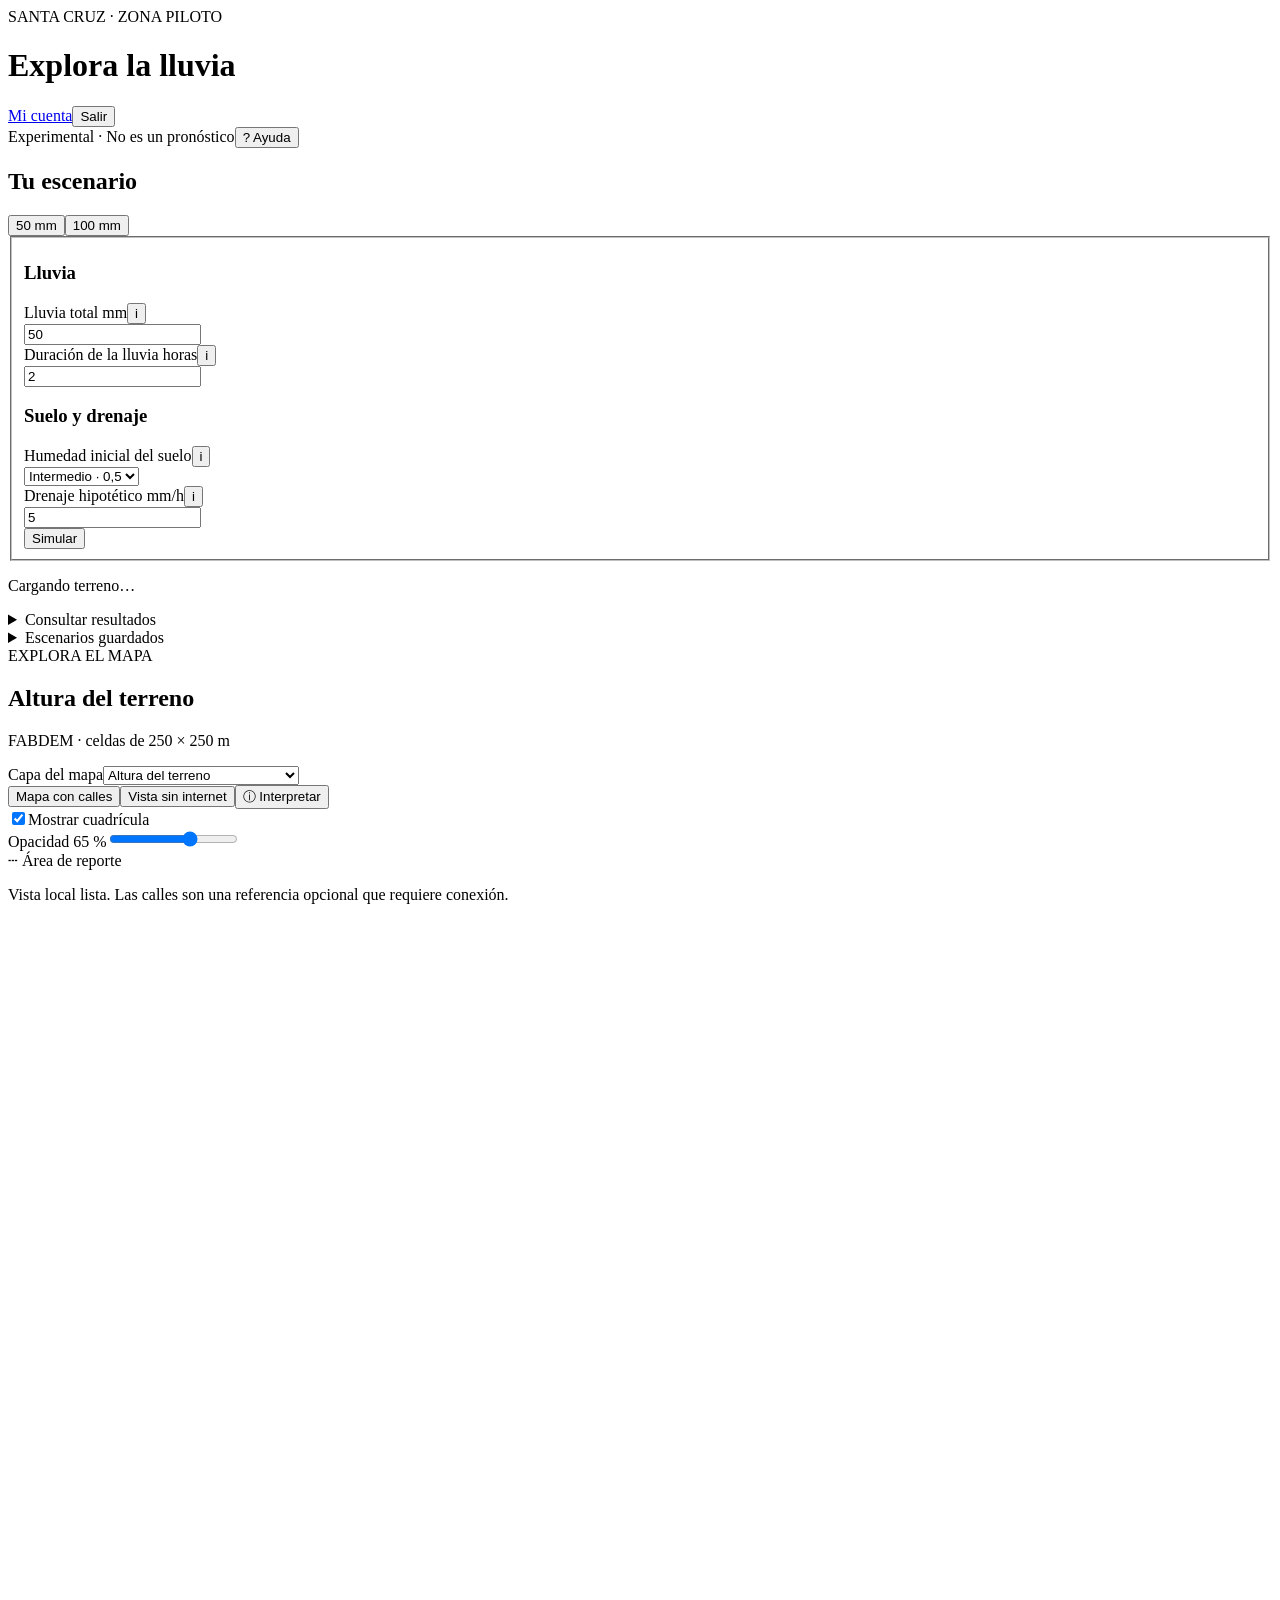
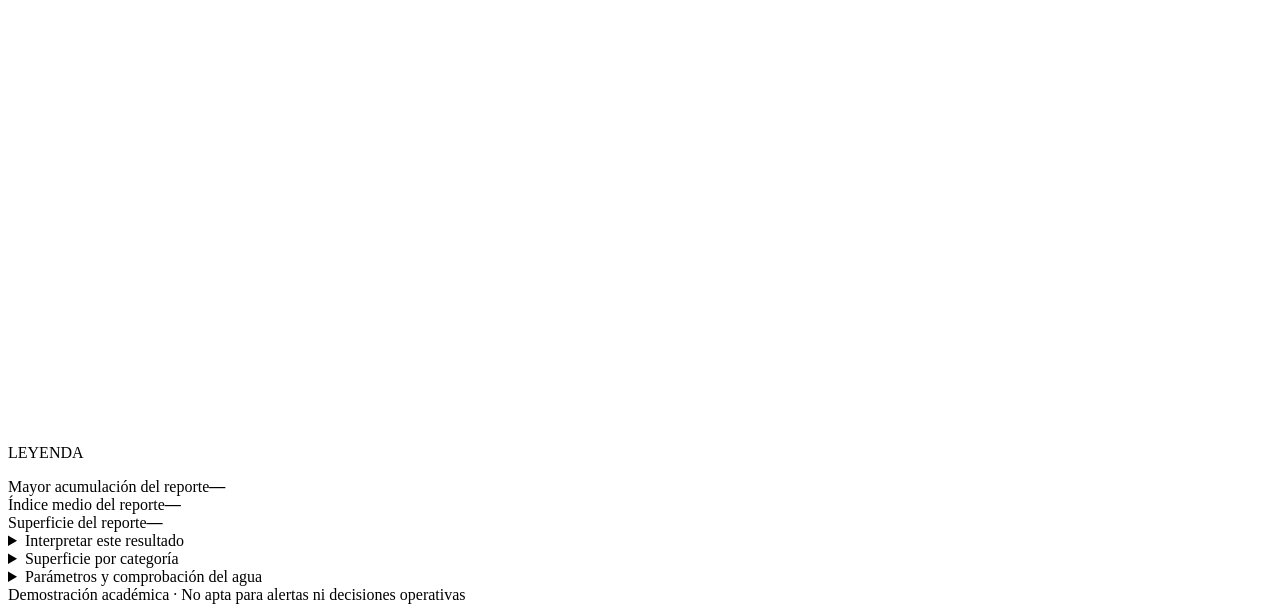
==== web/index.html @ db0a063e "Conecta interfaz y mapa con la API .NET" ====
<!doctype html><html lang="es"><head><meta charset="utf-8"><meta name="viewport" content="width=device-width,initial-scale=1"><title>Explorar la lluvia · Santa Cruz</title><link rel="stylesheet" href="/static/style.css"><link rel="stylesheet" href="/static/polish.css"><link rel="stylesheet" href="/static/compact.css"><link rel="stylesheet" href="/static/map-design.css"><link rel="stylesheet" href="/static/auth.css"></head><body>
<header><div><span class="eyebrow">SANTA CRUZ · ZONA PILOTO</span><h1>Explora la lluvia</h1></div><div class="header-actions"><nav class="session-nav" aria-label="Cuenta"><span id="identity" class="identity"></span><a id="admin-link" href="/admin/users" hidden>Usuarios</a><a href="/account">Mi cuenta</a><button type="button" id="logout">Salir</button></nav><span class="badge">Experimental · No es un pronóstico</span><button type="button" class="secondary" data-help="help-start">? Ayuda</button></div></header>
<main><aside>
<section><h2>Tu escenario</h2><div class="presets"><button type="button" data-rain="50" class="secondary">50 mm</button><button type="button" data-rain="100" class="secondary">100 mm</button></div>
<form id="scenario"><fieldset id="inputs"><div class="form-group"><h3>Lluvia</h3>
<div class="field-heading"><label for="rain">Lluvia total <span>mm</span></label><button type="button" class="info-button" data-help="help-rain" aria-label="Ayuda sobre lluvia">i</button></div><input id="rain" name="rain_mm" type="number" min="0" max="300" step="any" value="50"  required>
<div class="field-heading"><label for="duration">Duración de la lluvia <span>horas</span></label><button type="button" class="info-button" data-help="help-rain" aria-label="Ayuda sobre duración">i</button></div><input id="duration" name="duration_h" type="number" min="0.1" max="24" step="any" value="2" required><p id="intensity" class="intensity"></p>
</div><div class="form-group"><h3>Suelo y drenaje</h3><div class="field-heading"><label for="saturation">Humedad inicial del suelo</label><button type="button" class="info-button" data-help="help-soil" aria-label="Ayuda sobre humedad">i</button></div><select id="saturation" name="saturation"><option value="0">Seco · 0</option><option value="0.5" selected>Intermedio · 0,5</option><option value="1">Saturado · 1</option></select>
<div class="field-heading"><label for="drainage">Drenaje hipotético <span>mm/h</span></label><button type="button" class="info-button" data-help="help-drainage" aria-label="Ayuda sobre drenaje">i</button></div><input id="drainage" name="drainage_mmh" type="number" min="0" max="100" step="any" value="5" required></div><button id="execute" type="submit">Simular</button></fieldset></form>
<p id="status" role="status" aria-live="polite">Cargando terreno…</p><p id="dirty" class="note" hidden>Cambiaste la configuración. El mapa conserva la última ejecución; pulsa «Simular» para actualizarlo.</p></section>
<details class="panel history-panel"><summary id="history-label">Consultar resultados</summary><label class="sr-only" for="history">Ejecuciones guardadas</label><select id="history"><option value="">Selecciona una ejecución</option></select><p id="history-warning" class="note" role="status" hidden></p></details>
<details class="panel"><summary>Escenarios guardados</summary>
<label for="saved-scenarios">Cargar escenario</label><select id="saved-scenarios"><option value="">Nuevo escenario</option></select>
<label for="scenario-name">Nombre</label><input id="scenario-name" maxlength="100" placeholder="Ej. Lluvia intensa">
<button id="save-scenario" type="button" class="secondary">Guardar escenario</button>
<p class="muted">Guarda los parámetros actuales. Cada simulación conserva sus propios valores.</p></details></aside><article>
<section class="map-panel"><div class="map-heading"><div><span class="eyebrow">EXPLORA EL MAPA</span><h2 id="map-title">Altura del terreno</h2><p id="map-caption">FABDEM · celdas de 250 × 250 m</p></div><label for="layer">Capa del mapa<select id="layer"><option value="elevation">Altura del terreno</option><option value="index" disabled>Índice relativo (0–100)</option><option value="maximum_mm" disabled>Agua máxima simulada (mm)</option></select></label></div>
<div class="map-tools"><button id="online-map" class="secondary" type="button" aria-pressed="false">Mapa con calles</button><button id="local-map" class="secondary" type="button" aria-pressed="true">Vista sin internet</button><button id="reset-view" class="secondary" type="button" hidden>Centrar zona</button><button type="button" class="secondary" data-help="help-map">ⓘ Interpretar</button></div><div class="display-controls"><label class="grid-toggle"><input id="grid-lines" type="checkbox" checked>Mostrar cuadrícula</label><div class="opacity-control"><label for="grid-opacity">Opacidad <output id="opacity-value" for="grid-opacity">65 %</output></label><input id="grid-opacity" type="range" min="0" max="100" step="5" value="65"></div><span class="zone-key">┄ Área de reporte</span></div><p id="map-status" class="muted" role="status">Vista local lista. Las calles son una referencia opcional que requiere conexión.</p>
<div class="map-stage"><div id="leaflet-map" hidden aria-label="Mapa interactivo de la zona piloto"></div><svg id="map" viewBox="0 0 700 620" role="group" aria-label="Malla de Santa Cruz, norte arriba"></svg><div class="floating-legend"><span class="legend-title">LEYENDA</span><div id="legend" aria-label="Leyenda"></div></div></div><p id="layer-help" class="muted"></p><div id="cell-card" class="cell-card" hidden><div class="cell-heading"><div><span class="eyebrow">CELDA SELECCIONADA</span><h3 id="cell-title"></h3></div><button id="close-cell" type="button" class="secondary" aria-label="Cerrar ficha de celda">Cerrar ×</button></div><div id="cell-info" class="cell-values" aria-live="polite"></div><p id="cell-location"></p></div></section>
<div class="metrics"><section><span>Mayor acumulación del reporte</span><strong id="maximum">—</strong></section><section><span>Índice medio del reporte</span><strong id="mean">—</strong></section><section><span>Superficie del reporte</span><strong id="report-area">—</strong></section></div><details class="panel result-card"><summary>Interpretar este resultado</summary><span class="eyebrow">CÓMO LEER EL RESULTADO</span><h2 id="result-heading">Primero, ejecuta un escenario</h2><p id="explanation">Configura la lluvia a la izquierda. El simulador agrega agua, descuenta infiltración y drenaje y la transfiere entre celdas según el relieve.</p><p class="note">Un índice de 80 no significa 80 % de probabilidad de inundación. Los colores muestran una respuesta simulada bajo supuestos.</p></details>

<details class="panel"><summary>Superficie por categoría</summary><div id="areas"><p class="muted">Disponible después de ejecutar.</p></div></details>
<details class="panel"><summary>Parámetros y comprobación del agua</summary><p id="result-context">Todavía no se ejecutó una simulación.</p><p>Tiempo de cálculo: <strong id="elapsed">—</strong></p><p id="balance"></p><p class="muted">El balance comprueba la contabilidad del agua, no la precisión frente a inundaciones reales. Los máximos de distintas celdas pueden ocurrir en momentos diferentes.</p><p class="note">El borde cerrado puede retener agua artificialmente. Conductancia e infiltración son provisionales; los máximos requieren revisión territorial.</p></details>

</article></main><dialog id="help-panel" aria-labelledby="help-title"><div class="help-top"><div><span class="eyebrow">GUÍA DEL PROTOTIPO</span><h2 id="help-title">Ayuda</h2></div><button type="button" id="close-help" class="secondary" aria-label="Cerrar ayuda">Cerrar ×</button></div>
<nav class="help-nav" aria-label="Temas de ayuda"><button data-topic="help-start">Empezar</button><button data-topic="help-rain">Parámetros</button><button data-topic="help-map">Mapa</button><button data-topic="help-sources">Datos</button></nav>
<section id="help-start" tabindex="-1"><h2>Configura → simula → explora</h2><p>Elige un ejemplo o ajusta los valores y pulsa <b>Simular</b>. Después cambia la capa del mapa y selecciona una celda para consultar sus valores.</p><p>Los resultados se guardan. Recuperarlos no vuelve a calcular. Si modificas los parámetros, el mapa conserva el resultado anterior hasta que simules de nuevo.</p></section>
<section id="help-rain" tabindex="-1"><h2>Lluvia y duración</h2><p>La lluvia total se expresa en milímetros: 1 mm equivale a 1 litro por metro cuadrado. Puedes probar entre 0 y 300 mm, durante 0,1 a 24 horas.</p><p>La intensidad es lluvia dividida entre duración. Se supone lluvia uniforme en toda la zona y durante todo el evento.</p></section>
<section id="help-soil" tabindex="-1"><h2>Humedad del suelo</h2><p>Seco, intermedio y saturado corresponden a 0, 0,5 y 1. A mayor humedad inicial, menos agua infiltra el modelo. La infiltración base provisional es 5 mm/h y se reduce según esta humedad.</p></section>
<section id="help-drainage" tabindex="-1"><h2>Drenaje hipotético</h2><p>Es el agua que suponemos que el drenaje retira cada hora, entre 0 y 100 mm/h. Se aplica uniformemente: no es una medición municipal ni representa la red de canales.</p></section>
<section id="help-map" tabindex="-1"><h2>Cómo leer el mapa</h2><p><b>Altura del terreno:</b> elevación promedio de cada celda de 250 × 250 m. Más oscuro significa mayor elevación; los decimales no implican precisión centimétrica.</p><p><b>Índice relativo:</b> escala provisional de 0 a 100, con un punto por milímetro de acumulación máxima simulada, limitada a 100. Un índice de 80 no significa 80 % de probabilidad.</p><p><b>Agua máxima:</b> máximo simulado en cada celda durante el evento. Puede superar la lluvia local al recibir agua de celdas vecinas; no es una profundidad real validada.</p><p>El borde discontinuo delimita el reporte de 16 km². El margen exterior completa un dominio de 36 km² y también intercambia agua.</p><p>Las calles necesitan internet y sirven como referencia visual. La vista sin internet conserva los mismos datos y permite seleccionar celdas.</p><p>En las capas de resultados, el color más oscuro comienza en 75. Consulta una celda para conocer su valor exacto.</p></section>
<section id="help-sources" tabindex="-1"><h2>Datos y limitaciones</h2><details class="panel"><summary>Fuentes, supuestos y limitaciones</summary><ul id="warnings"></ul><p>Elevación: FABDEM V1-2, Universidad de Bristol, ≈30 m de origen, promediado a 250 m. Licencia CC BY-NC-SA 4.0. Pendiente derivada. Las calles son solo una referencia visual.</p><p>Infiltración provisional; saturación constante durante el evento. Borde exterior cerrado. Sin tuberías ni desbordamiento del Piraí. La ventana termina al cesar la lluvia.</p><p>El cálculo no utiliza aprendizaje automático ni observaciones de inundaciones reales.</p></details><p>El balance del agua verifica la contabilidad del cálculo, no su precisión frente a inundaciones reales. El motor todavía requiere calibración y validación local.</p></section></dialog><footer>Demostración académica · No apta para alertas ni decisiones operativas</footer><script src="/static/session.js"></script><script src="/static/presentation.js"></script><script src="/static/app.js"></script><script src="/static/scenarios.js"></script><script src="/static/help.js"></script></body></html>
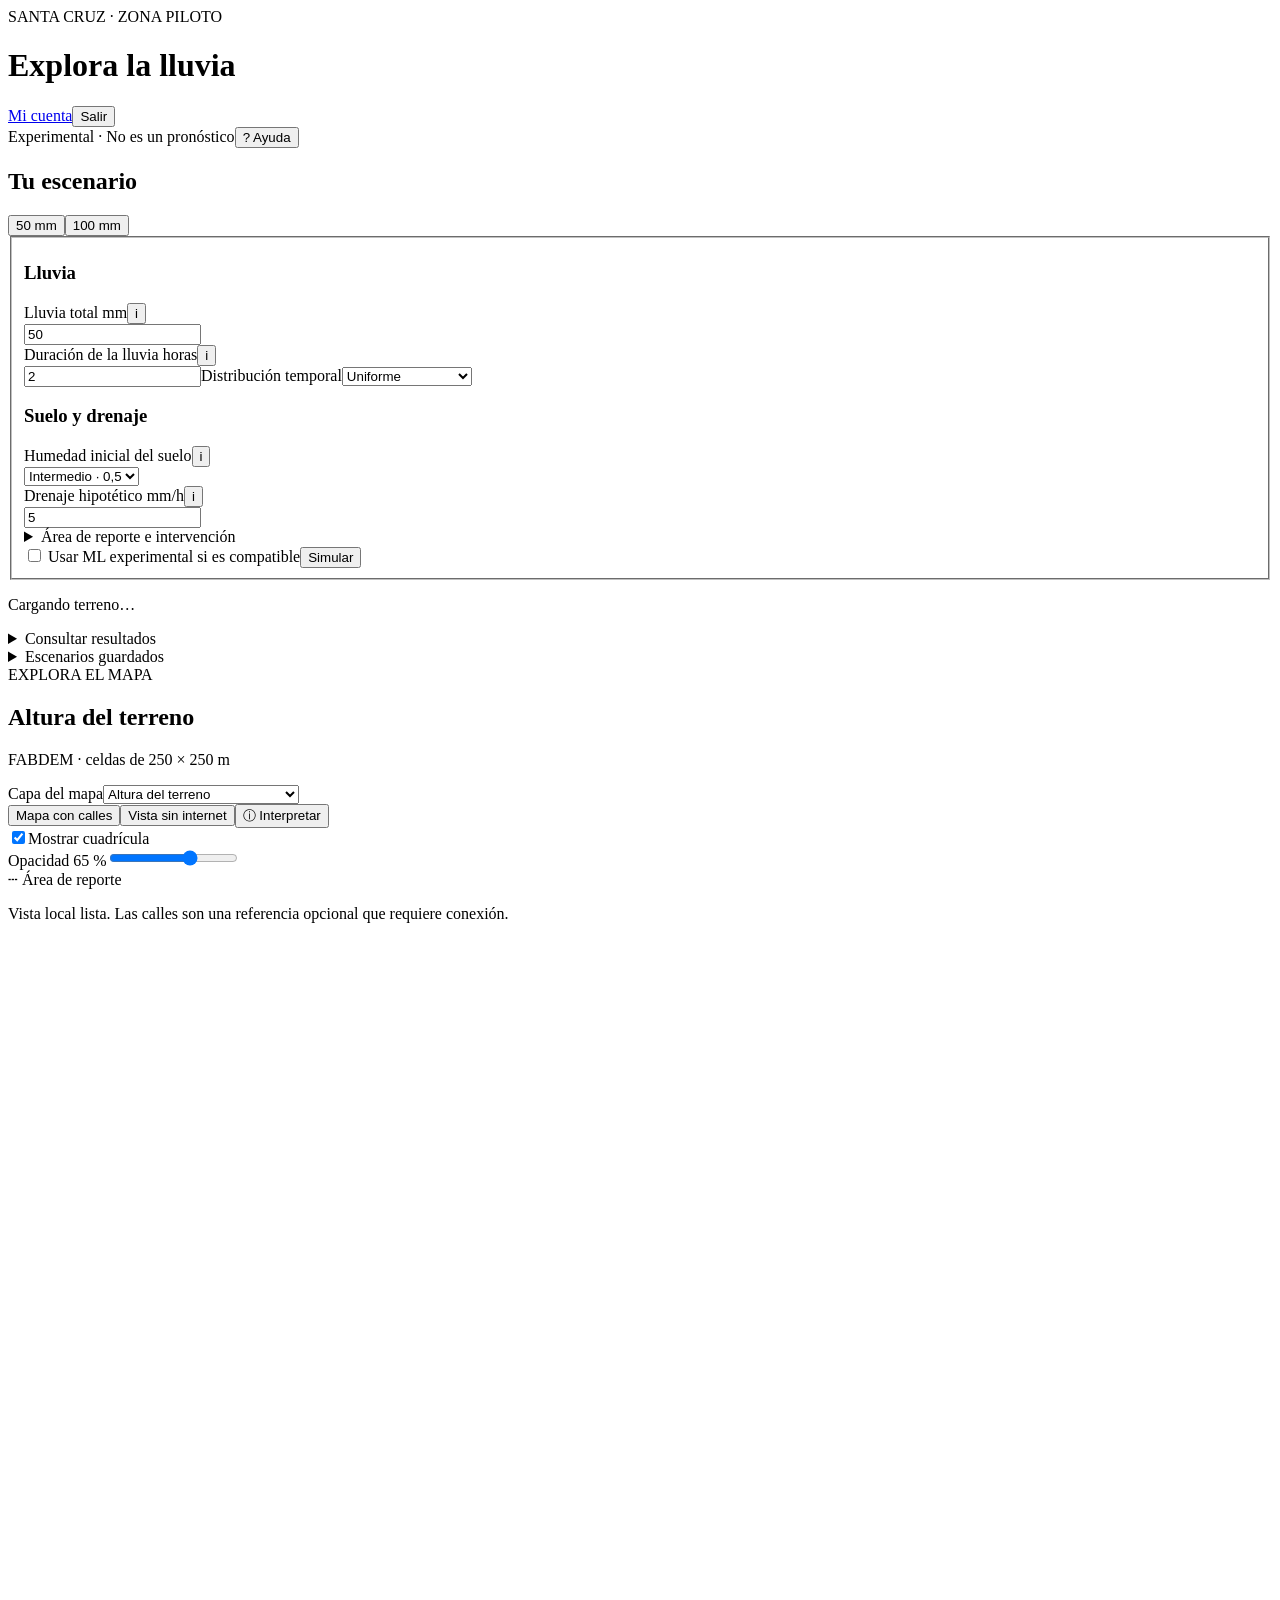
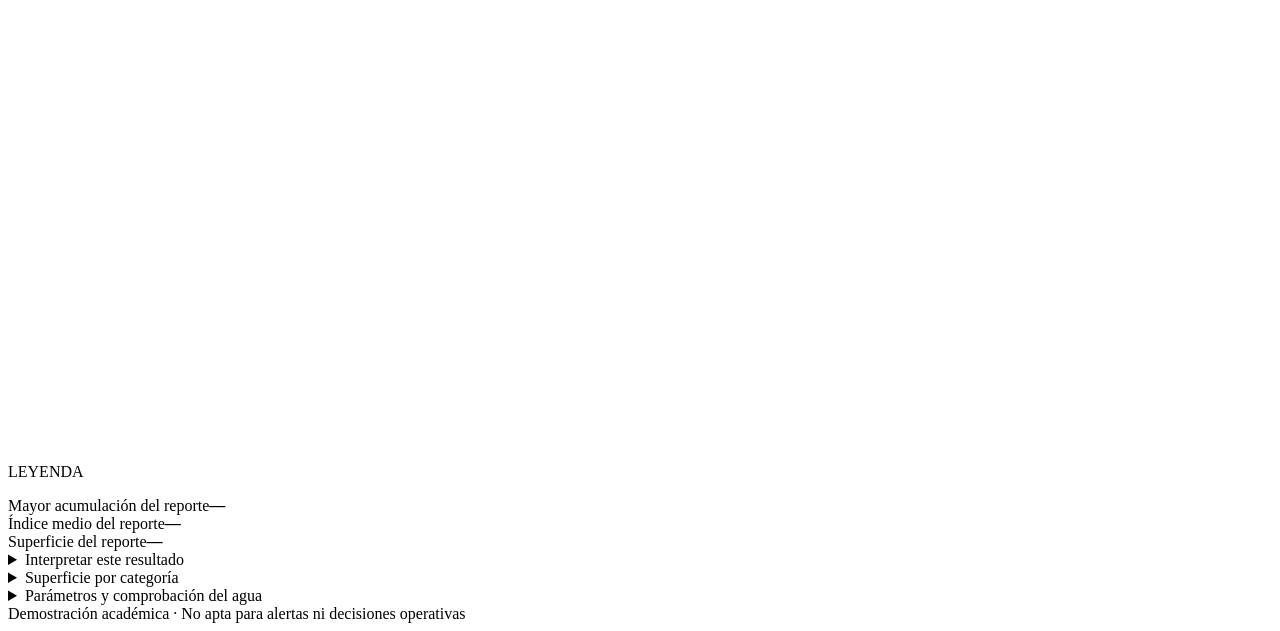
==== commit ea24a6f5: "Integra el mapa, la carga de configuración y la guía del Sprint 2" ====
--- a/web/index.html
+++ b/web/index.html
@@ -4,18 +4,18 @@
 <section><h2>Tu escenario</h2><div class="presets"><button type="button" data-rain="50" class="secondary">50 mm</button><button type="button" data-rain="100" class="secondary">100 mm</button></div>
 <form id="scenario"><fieldset id="inputs"><div class="form-group"><h3>Lluvia</h3>
 <div class="field-heading"><label for="rain">Lluvia total <span>mm</span></label><button type="button" class="info-button" data-help="help-rain" aria-label="Ayuda sobre lluvia">i</button></div><input id="rain" name="rain_mm" type="number" min="0" max="300" step="any" value="50"  required>
-<div class="field-heading"><label for="duration">Duración de la lluvia <span>horas</span></label><button type="button" class="info-button" data-help="help-rain" aria-label="Ayuda sobre duración">i</button></div><input id="duration" name="duration_h" type="number" min="0.1" max="24" step="any" value="2" required><p id="intensity" class="intensity"></p>
+<div class="field-heading"><label for="duration">Duración de la lluvia <span>horas</span></label><button type="button" class="info-button" data-help="help-rain" aria-label="Ayuda sobre duración">i</button></div><input id="duration" name="duration_h" type="number" min="0.1" max="24" step="any" value="2" required><label for="rain-profile">Distribución temporal</label><select id="rain-profile"><option value="">Uniforme</option><option value="70,30">Más lluvia al inicio</option><option value="30,70">Más lluvia al final</option><option value="custom">Personalizada</option></select><label id="rain-custom-label" hidden>Porcentajes por intervalos iguales (separados por coma)<input id="rain-custom" placeholder="20,50,30"></label><p id="intensity" class="intensity"></p>
 </div><div class="form-group"><h3>Suelo y drenaje</h3><div class="field-heading"><label for="saturation">Humedad inicial del suelo</label><button type="button" class="info-button" data-help="help-soil" aria-label="Ayuda sobre humedad">i</button></div><select id="saturation" name="saturation"><option value="0">Seco · 0</option><option value="0.5" selected>Intermedio · 0,5</option><option value="1">Saturado · 1</option></select>
-<div class="field-heading"><label for="drainage">Drenaje hipotético <span>mm/h</span></label><button type="button" class="info-button" data-help="help-drainage" aria-label="Ayuda sobre drenaje">i</button></div><input id="drainage" name="drainage_mmh" type="number" min="0" max="100" step="any" value="5" required></div><button id="execute" type="submit">Simular</button></fieldset></form>
-<p id="status" role="status" aria-live="polite">Cargando terreno…</p><p id="dirty" class="note" hidden>Cambiaste la configuración. El mapa conserva la última ejecución; pulsa «Simular» para actualizarlo.</p></section>
-<details class="panel history-panel"><summary id="history-label">Consultar resultados</summary><label class="sr-only" for="history">Ejecuciones guardadas</label><select id="history"><option value="">Selecciona una ejecución</option></select><p id="history-warning" class="note" role="status" hidden></p></details>
+<div class="field-heading"><label for="drainage">Drenaje hipotético <span>mm/h</span></label><button type="button" class="info-button" data-help="help-drainage" aria-label="Ayuda sobre drenaje">i</button></div><input id="drainage" name="drainage_mmh" type="number" min="0" max="100" step="any" value="5" required></div><details><summary>Área de reporte e intervención</summary><p>Elegí el área y marcá sus vértices en el mapa con calles o en la vista local. Mínimo tres. El borde se cierra automáticamente.</p><select id="draw-target"><option value="">Consultar celdas</option><option value="report_polygon">Dibujar reporte</option><option value="drain_polygon">Dibujar intervención</option></select><button type="button" id="clear-area">Borrar área elegida</button><button type="button" id="whole-pilot">Reportar todo el piloto (36 km²)</button><label>Tasa local (mm/h)<input id="local-rate" type="number" min="0" max="100" step="any" value="10"></label></details><label><input type="checkbox" id="prefer-ml"> Usar ML experimental si es compatible</label><button id="execute" type="submit">Simular</button></fieldset></form>
+<p id="status" role="status" aria-live="polite">Cargando terreno…</p></section>
+<details class="panel history-panel"><summary id="history-label">Consultar resultados</summary><label for="history">Ver una ejecución anterior</label><select id="history"><option value="">Selecciona una ejecución</option></select><p id="history-warning" class="note" role="status" hidden></p></details>
 <details class="panel"><summary>Escenarios guardados</summary>
-<label for="saved-scenarios">Cargar escenario</label><select id="saved-scenarios"><option value="">Nuevo escenario</option></select>
+<label for="saved-scenarios">Configuración guardada</label><select id="saved-scenarios"><option value="">Nuevo escenario</option></select><button id="load-scenario" type="button" class="secondary" disabled>Cargar configuración</button>
 <label for="scenario-name">Nombre</label><input id="scenario-name" maxlength="100" placeholder="Ej. Lluvia intensa">
 <button id="save-scenario" type="button" class="secondary">Guardar escenario</button>
 <p class="muted">Guarda los parámetros actuales. Cada simulación conserva sus propios valores.</p></details></aside><article>
 <section class="map-panel"><div class="map-heading"><div><span class="eyebrow">EXPLORA EL MAPA</span><h2 id="map-title">Altura del terreno</h2><p id="map-caption">FABDEM · celdas de 250 × 250 m</p></div><label for="layer">Capa del mapa<select id="layer"><option value="elevation">Altura del terreno</option><option value="index" disabled>Índice relativo (0–100)</option><option value="maximum_mm" disabled>Agua máxima simulada (mm)</option></select></label></div>
-<div class="map-tools"><button id="online-map" class="secondary" type="button" aria-pressed="false">Mapa con calles</button><button id="local-map" class="secondary" type="button" aria-pressed="true">Vista sin internet</button><button id="reset-view" class="secondary" type="button" hidden>Centrar zona</button><button type="button" class="secondary" data-help="help-map">ⓘ Interpretar</button></div><div class="display-controls"><label class="grid-toggle"><input id="grid-lines" type="checkbox" checked>Mostrar cuadrícula</label><div class="opacity-control"><label for="grid-opacity">Opacidad <output id="opacity-value" for="grid-opacity">65 %</output></label><input id="grid-opacity" type="range" min="0" max="100" step="5" value="65"></div><span class="zone-key">┄ Área de reporte</span></div><p id="map-status" class="muted" role="status">Vista local lista. Las calles son una referencia opcional que requiere conexión.</p>
+<p id="dirty" class="note" role="status" hidden>Hay cambios pendientes de simular. Los indicadores corresponden a la ejecución anterior.</p><div class="map-tools"><button id="online-map" class="secondary" type="button" aria-pressed="false">Mapa con calles</button><button id="local-map" class="secondary" type="button" aria-pressed="true">Vista sin internet</button><button id="reset-view" class="secondary" type="button" hidden>Centrar zona</button><button type="button" class="secondary" data-help="help-map">ⓘ Interpretar</button></div><div class="display-controls"><label class="grid-toggle"><input id="grid-lines" type="checkbox" checked>Mostrar cuadrícula</label><div class="opacity-control"><label for="grid-opacity">Opacidad <output id="opacity-value" for="grid-opacity">65 %</output></label><input id="grid-opacity" type="range" min="0" max="100" step="5" value="65"></div><span class="zone-key">┄ Área de reporte</span></div><p id="map-status" class="muted" role="status">Vista local lista. Las calles son una referencia opcional que requiere conexión.</p>
 <div class="map-stage"><div id="leaflet-map" hidden aria-label="Mapa interactivo de la zona piloto"></div><svg id="map" viewBox="0 0 700 620" role="group" aria-label="Malla de Santa Cruz, norte arriba"></svg><div class="floating-legend"><span class="legend-title">LEYENDA</span><div id="legend" aria-label="Leyenda"></div></div></div><p id="layer-help" class="muted"></p><div id="cell-card" class="cell-card" hidden><div class="cell-heading"><div><span class="eyebrow">CELDA SELECCIONADA</span><h3 id="cell-title"></h3></div><button id="close-cell" type="button" class="secondary" aria-label="Cerrar ficha de celda">Cerrar ×</button></div><div id="cell-info" class="cell-values" aria-live="polite"></div><p id="cell-location"></p></div></section>
 <div class="metrics"><section><span>Mayor acumulación del reporte</span><strong id="maximum">—</strong></section><section><span>Índice medio del reporte</span><strong id="mean">—</strong></section><section><span>Superficie del reporte</span><strong id="report-area">—</strong></section></div><details class="panel result-card"><summary>Interpretar este resultado</summary><span class="eyebrow">CÓMO LEER EL RESULTADO</span><h2 id="result-heading">Primero, ejecuta un escenario</h2><p id="explanation">Configura la lluvia a la izquierda. El simulador agrega agua, descuenta infiltración y drenaje y la transfiere entre celdas según el relieve.</p><p class="note">Un índice de 80 no significa 80 % de probabilidad de inundación. Los colores muestran una respuesta simulada bajo supuestos.</p></details>
 
@@ -25,8 +25,8 @@
 </article></main><dialog id="help-panel" aria-labelledby="help-title"><div class="help-top"><div><span class="eyebrow">GUÍA DEL PROTOTIPO</span><h2 id="help-title">Ayuda</h2></div><button type="button" id="close-help" class="secondary" aria-label="Cerrar ayuda">Cerrar ×</button></div>
 <nav class="help-nav" aria-label="Temas de ayuda"><button data-topic="help-start">Empezar</button><button data-topic="help-rain">Parámetros</button><button data-topic="help-map">Mapa</button><button data-topic="help-sources">Datos</button></nav>
 <section id="help-start" tabindex="-1"><h2>Configura → simula → explora</h2><p>Elige un ejemplo o ajusta los valores y pulsa <b>Simular</b>. Después cambia la capa del mapa y selecciona una celda para consultar sus valores.</p><p>Los resultados se guardan. Recuperarlos no vuelve a calcular. Si modificas los parámetros, el mapa conserva el resultado anterior hasta que simules de nuevo.</p></section>
-<section id="help-rain" tabindex="-1"><h2>Lluvia y duración</h2><p>La lluvia total se expresa en milímetros: 1 mm equivale a 1 litro por metro cuadrado. Puedes probar entre 0 y 300 mm, durante 0,1 a 24 horas.</p><p>La intensidad es lluvia dividida entre duración. Se supone lluvia uniforme en toda la zona y durante todo el evento.</p></section>
+<section id="help-rain" tabindex="-1"><h2>Lluvia y duración</h2><p>La lluvia total se expresa en milímetros: 1 mm equivale a 1 litro por metro cuadrado. Puedes probar entre 0 y 300 mm, durante 0,1 a 24 horas.</p><p>La intensidad es lluvia dividida entre duración. La lluvia cubre todo el dominio. Los porcentajes distribuyen el total entre intervalos de igual duración.</p></section>
 <section id="help-soil" tabindex="-1"><h2>Humedad del suelo</h2><p>Seco, intermedio y saturado corresponden a 0, 0,5 y 1. A mayor humedad inicial, menos agua infiltra el modelo. La infiltración base provisional es 5 mm/h y se reduce según esta humedad.</p></section>
-<section id="help-drainage" tabindex="-1"><h2>Drenaje hipotético</h2><p>Es el agua que suponemos que el drenaje retira cada hora, entre 0 y 100 mm/h. Se aplica uniformemente: no es una medición municipal ni representa la red de canales.</p></section>
+<section id="help-drainage" tabindex="-1"><h2>Drenaje hipotético</h2><p>Es el agua que suponemos que el drenaje retira cada hora, entre 0 y 100 mm/h. Dentro del polígono se aplica la tasa local. Las celdas de borde se ponderan por el área intersectada.</p></section>
 <section id="help-map" tabindex="-1"><h2>Cómo leer el mapa</h2><p><b>Altura del terreno:</b> elevación promedio de cada celda de 250 × 250 m. Más oscuro significa mayor elevación; los decimales no implican precisión centimétrica.</p><p><b>Índice relativo:</b> escala provisional de 0 a 100, con un punto por milímetro de acumulación máxima simulada, limitada a 100. Un índice de 80 no significa 80 % de probabilidad.</p><p><b>Agua máxima:</b> máximo simulado en cada celda durante el evento. Puede superar la lluvia local al recibir agua de celdas vecinas; no es una profundidad real validada.</p><p>El borde discontinuo delimita el reporte de 16 km². El margen exterior completa un dominio de 36 km² y también intercambia agua.</p><p>Las calles necesitan internet y sirven como referencia visual. La vista sin internet conserva los mismos datos y permite seleccionar celdas.</p><p>En las capas de resultados, el color más oscuro comienza en 75. Consulta una celda para conocer su valor exacto.</p></section>
-<section id="help-sources" tabindex="-1"><h2>Datos y limitaciones</h2><details class="panel"><summary>Fuentes, supuestos y limitaciones</summary><ul id="warnings"></ul><p>Elevación: FABDEM V1-2, Universidad de Bristol, ≈30 m de origen, promediado a 250 m. Licencia CC BY-NC-SA 4.0. Pendiente derivada. Las calles son solo una referencia visual.</p><p>Infiltración provisional; saturación constante durante el evento. Borde exterior cerrado. Sin tuberías ni desbordamiento del Piraí. La ventana termina al cesar la lluvia.</p><p>El cálculo no utiliza aprendizaje automático ni observaciones de inundaciones reales.</p></details><p>El balance del agua verifica la contabilidad del cálculo, no su precisión frente a inundaciones reales. El motor todavía requiere calibración y validación local.</p></section></dialog><footer>Demostración académica · No apta para alertas ni decisiones operativas</footer><script src="/static/session.js"></script><script src="/static/presentation.js"></script><script src="/static/app.js"></script><script src="/static/scenarios.js"></script><script src="/static/help.js"></script></body></html>
+<section id="help-sources" tabindex="-1"><h2>Datos y limitaciones</h2><details class="panel"><summary>Fuentes, supuestos y limitaciones</summary><ul id="warnings"></ul><p>Elevación: FABDEM V1-2, Universidad de Bristol, ≈30 m de origen, promediado a 250 m. Licencia CC BY-NC-SA 4.0. Pendiente derivada. Las calles son solo una referencia visual.</p><p>Infiltración provisional; saturación constante durante el evento. Borde exterior cerrado. Sin tuberías ni desbordamiento del Piraí. La ventana termina al cesar la lluvia.</p><p>El ML experimental aproxima los máximos del simulador usando escenarios sintéticos.</p></details><p>El balance del agua verifica la contabilidad del cálculo, no su precisión frente a inundaciones reales. El motor todavía requiere calibración y validación local.</p></section></dialog><footer>Demostración académica · No apta para alertas ni decisiones operativas</footer><script src="/static/session.js"></script><script src="/static/presentation.js?v=scenarios-2"></script><script src="/static/app.js?v=scenarios-2"></script><script src="/static/scenarios.js?v=scenarios-2"></script><script src="/static/help.js"></script></body></html>
